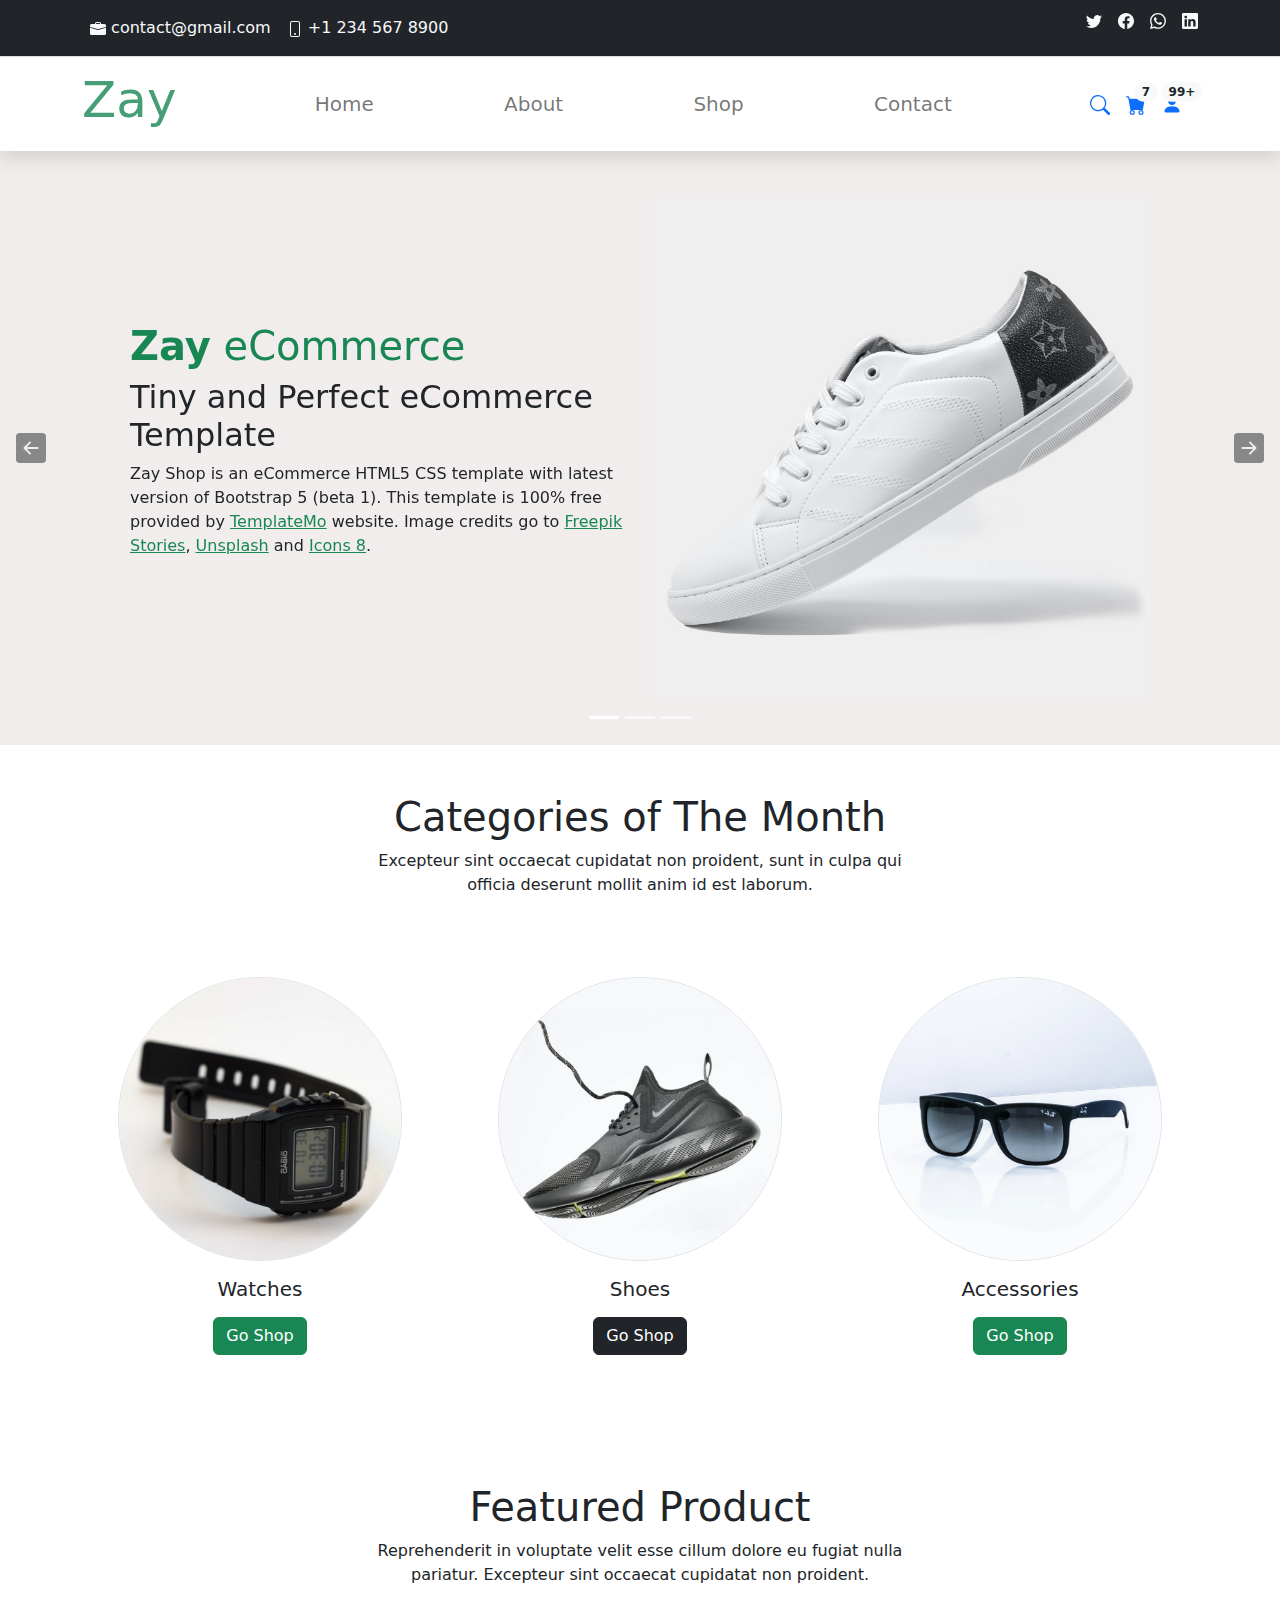
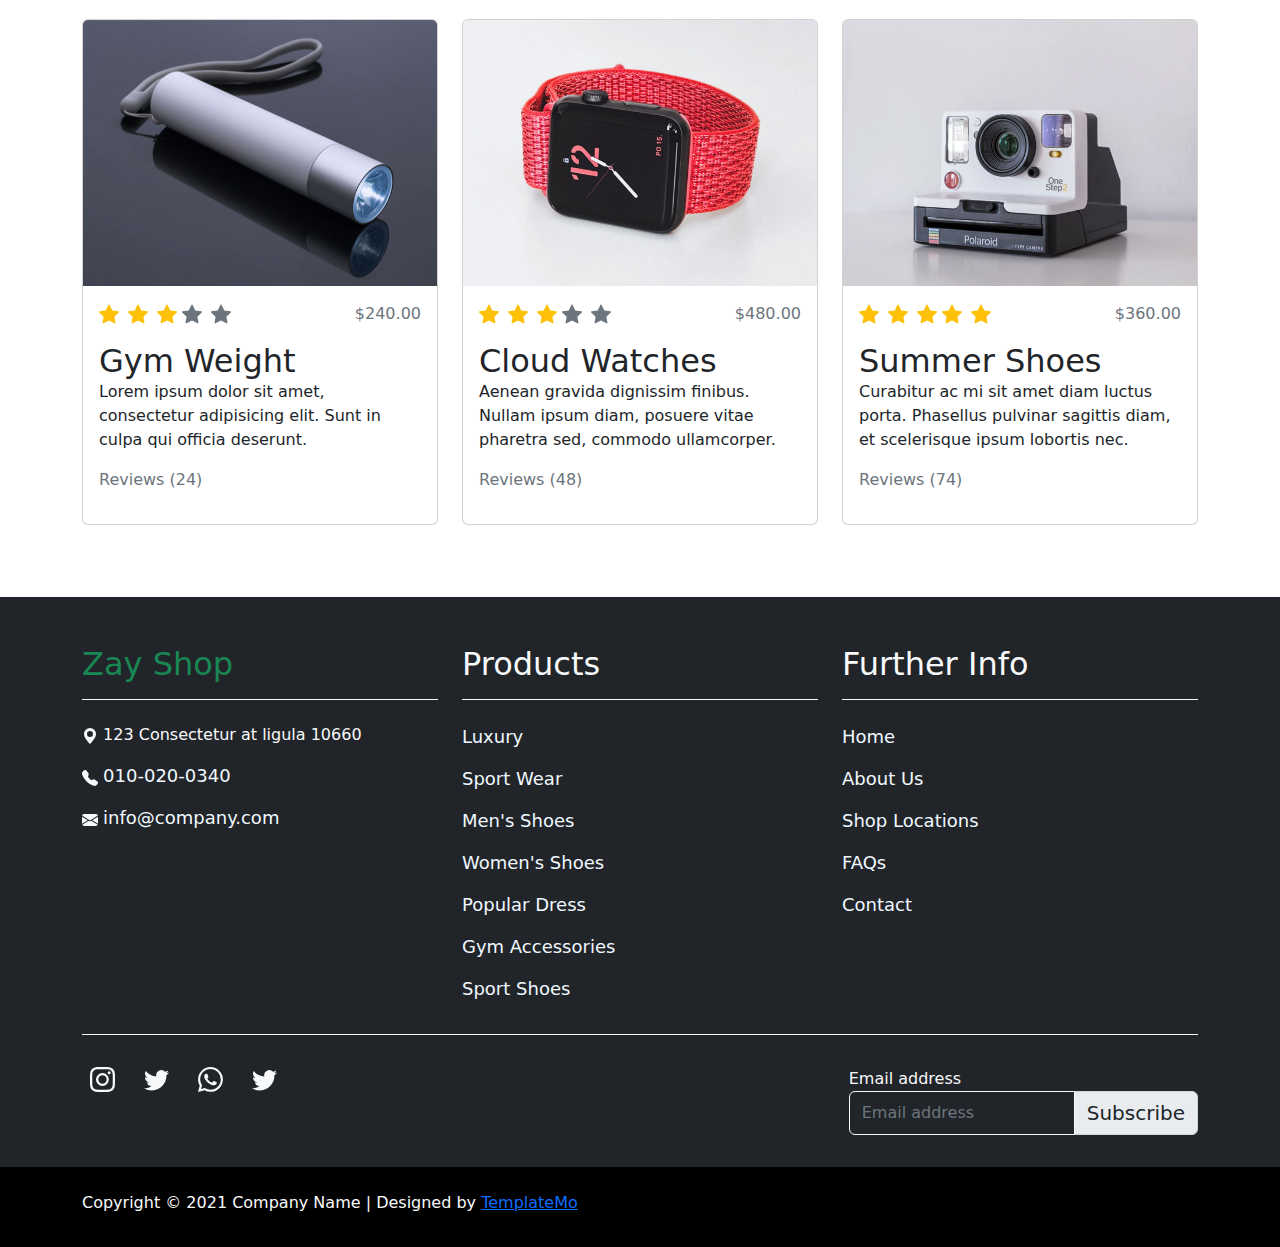
==== index.html @ 9da9650e "zay shop pushimg project" ====
<!DOCTYPE html>
<html lang="en">

<head>
  <meta charset="UTF-8">
  <meta http-equiv="X-UA-Compatible" content="IE=edge">
  <meta name="viewport" content="width=device-width, initial-scale=1.0">
  <link rel="stylesheet" href="asests/css/bootstrap.min.css">
  <link rel="stylesheet" href="style.css">
  <title>Zay shop</title>
</head>

<body>
  <!-- navbar  -->
  <nav class="py-2  border-bottom nav-top1 bg-dark">
    <div class="container d-flex flex-wrap">
      <ul class="nav me-auto">


        <li class="nav-item"><a href="#" class="nav-link text-light px-2">
            <svg xmlns="http://www.w3.org/2000/svg" width="16" height="16" fill="currentColor"
              class="bi bi-briefcase-fill" viewBox="0 0 16 16">
              <path
                d="M6.5 1A1.5 1.5 0 0 0 5 2.5V3H1.5A1.5 1.5 0 0 0 0 4.5v1.384l7.614 2.03a1.5 1.5 0 0 0 .772 0L16 5.884V4.5A1.5 1.5 0 0 0 14.5 3H11v-.5A1.5 1.5 0 0 0 9.5 1h-3zm0 1h3a.5.5 0 0 1 .5.5V3H6v-.5a.5.5 0 0 1 .5-.5z" />
              <path
                d="M0 12.5A1.5 1.5 0 0 0 1.5 14h13a1.5 1.5 0 0 0 1.5-1.5V6.85L8.129 8.947a.5.5 0 0 1-.258 0L0 6.85v5.65z" />
            </svg>
            contact@gmail.com</a></li>

        <li class="nav-item p-2 text-light">
          <svg xmlns="http://www.w3.org/2000/svg" width="16" height="16" fill="currentColor" class="bi bi-phone"
            viewBox="0 0 16 16">
            <path
              d="M11 1a1 1 0 0 1 1 1v12a1 1 0 0 1-1 1H5a1 1 0 0 1-1-1V2a1 1 0 0 1 1-1h6zM5 0a2 2 0 0 0-2 2v12a2 2 0 0 0 2 2h6a2 2 0 0 0 2-2V2a2 2 0 0 0-2-2H5z" />
            <path d="M8 14a1 1 0 1 0 0-2 1 1 0 0 0 0 2z" />
          </svg>
          +1 234 567 8900
        </li>
      </ul>

      <ul class="nav col-md-6 justify-content-end list-unstyled d-flex">
        <li class="ms-3"><a class="text-light" href="#"><svg xmlns="http://www.w3.org/2000/svg" width="16" height="16"
              fill="currentColor" class="bi bi-twitter" viewBox="0 0 16 16">
              <path
                d="M5.026 15c6.038 0 9.341-5.003 9.341-9.334 0-.14 0-.282-.006-.422A6.685 6.685 0 0 0 16 3.542a6.658 6.658 0 0 1-1.889.518 3.301 3.301 0 0 0 1.447-1.817 6.533 6.533 0 0 1-2.087.793A3.286 3.286 0 0 0 7.875 6.03a9.325 9.325 0 0 1-6.767-3.429 3.289 3.289 0 0 0 1.018 4.382A3.323 3.323 0 0 1 .64 6.575v.045a3.288 3.288 0 0 0 2.632 3.218 3.203 3.203 0 0 1-.865.115 3.23 3.23 0 0 1-.614-.057 3.283 3.283 0 0 0 3.067 2.277A6.588 6.588 0 0 1 .78 13.58a6.32 6.32 0 0 1-.78-.045A9.344 9.344 0 0 0 5.026 15z" />
            </svg></a></li>
        <li class="ms-3"><a class="text-light" href="#"><svg xmlns="http://www.w3.org/2000/svg" width="16" height="16"
              fill="currentColor" class="bi bi-facebook" viewBox="0 0 16 16">
              <path
                d="M16 8.049c0-4.446-3.582-8.05-8-8.05C3.58 0-.002 3.603-.002 8.05c0 4.017 2.926 7.347 6.75 7.951v-5.625h-2.03V8.05H6.75V6.275c0-2.017 1.195-3.131 3.022-3.131.876 0 1.791.157 1.791.157v1.98h-1.009c-.993 0-1.303.621-1.303 1.258v1.51h2.218l-.354 2.326H9.25V16c3.824-.604 6.75-3.934 6.75-7.951z" />
            </svg></a></li>
        <li class="ms-3"><a class="text-light" href="#"><svg xmlns="http://www.w3.org/2000/svg" width="16" height="16"
              fill="currentColor" class="bi bi-whatsapp" viewBox="0 0 16 16">
              <path
                d="M13.601 2.326A7.854 7.854 0 0 0 7.994 0C3.627 0 .068 3.558.064 7.926c0 1.399.366 2.76 1.057 3.965L0 16l4.204-1.102a7.933 7.933 0 0 0 3.79.965h.004c4.368 0 7.926-3.558 7.93-7.93A7.898 7.898 0 0 0 13.6 2.326zM7.994 14.521a6.573 6.573 0 0 1-3.356-.92l-.24-.144-2.494.654.666-2.433-.156-.251a6.56 6.56 0 0 1-1.007-3.505c0-3.626 2.957-6.584 6.591-6.584a6.56 6.56 0 0 1 4.66 1.931 6.557 6.557 0 0 1 1.928 4.66c-.004 3.639-2.961 6.592-6.592 6.592zm3.615-4.934c-.197-.099-1.17-.578-1.353-.646-.182-.065-.315-.099-.445.099-.133.197-.513.646-.627.775-.114.133-.232.148-.43.05-.197-.1-.836-.308-1.592-.985-.59-.525-.985-1.175-1.103-1.372-.114-.198-.011-.304.088-.403.087-.088.197-.232.296-.346.1-.114.133-.198.198-.33.065-.134.034-.248-.015-.347-.05-.099-.445-1.076-.612-1.47-.16-.389-.323-.335-.445-.34-.114-.007-.247-.007-.38-.007a.729.729 0 0 0-.529.247c-.182.198-.691.677-.691 1.654 0 .977.71 1.916.81 2.049.098.133 1.394 2.132 3.383 2.992.47.205.84.326 1.129.418.475.152.904.129 1.246.08.38-.058 1.171-.48 1.338-.943.164-.464.164-.86.114-.943-.049-.084-.182-.133-.38-.232z" />
            </svg></a></li>
        <li class="ms-3"><a class="text-light" href="#"><svg xmlns="http://www.w3.org/2000/svg" width="16" height="16"
              fill="currentColor" class="bi bi-linkedin" viewBox="0 0 16 16">
              <path
                d="M0 1.146C0 .513.526 0 1.175 0h13.65C15.474 0 16 .513 16 1.146v13.708c0 .633-.526 1.146-1.175 1.146H1.175C.526 16 0 15.487 0 14.854V1.146zm4.943 12.248V6.169H2.542v7.225h2.401zm-1.2-8.212c.837 0 1.358-.554 1.358-1.248-.015-.709-.52-1.248-1.342-1.248-.822 0-1.359.54-1.359 1.248 0 .694.521 1.248 1.327 1.248h.016zm4.908 8.212V9.359c0-.216.016-.432.08-.586.173-.431.568-.878 1.232-.878.869 0 1.216.662 1.216 1.634v3.865h2.401V9.25c0-2.22-1.184-3.252-2.764-3.252-1.274 0-1.845.7-2.165 1.193v.025h-.016a5.54 5.54 0 0 1 .016-.025V6.169h-2.4c.03.678 0 7.225 0 7.225h2.4z" />
            </svg>
          </a></li>
      </ul>
    </div>
  </nav>







  <nav class="navbar navbar-expand-lg navbar-light shadow">
    <div class="container d-flex justify-content-between align-items-center">

      <a class="navbar-brand text-success logo-zay h1 align-self-center" href="index.html">
        Zay
      </a>

      <button class="navbar-toggler border-0" type="button" data-bs-toggle="collapse"
        data-bs-target="#templatemo_main_nav" aria-controls="navbarSupportedContent" aria-expanded="false"
        aria-label="Toggle navigation">
        <span class="navbar-toggler-icon"></span>
      </button>

      <div class="align-self-center collapse navbar-collapse flex-fill  d-lg-flex justify-content-lg-between"
        id="templatemo_main_nav">
        <div class="flex-fill">
          <ul class="nav navbar-nav d-flex justify-content-evenly fs-5 mx-lg-auto">
            <li class="nav-item">
              <a class="nav-link" href="index.html">Home</a>
            </li>
            <li class="nav-item">
              <a class="nav-link" href="about.html">About</a>
            </li>
            <li class="nav-item">
              <a class="nav-link" href="shop.html">Shop</a>
            </li>
            <li class="nav-item">
              <a class="nav-link" href="contact.html">Contact</a>
            </li>
          </ul>
        </div>
        <div class="navbar align-self-center d-flex">
          <div class="d-lg-none flex-sm-fill mt-3 mb-4 col-7 col-sm-auto pr-3">
            <div class="input-group">
              <input type="text" class="form-control" id="inputMobileSearch" placeholder="Search ...">
              <div class="input-group-text">
                <i class="fa fa-fw fa-search"></i>
              </div>
            </div>
          </div>
          <a href="" >
            <svg xmlns="http://www.w3.org/2000/svg" width="20" height="20" fill="currentColor" class="bi mx-3 bi-search"
              viewBox="0 0 16 16">
              <path
                d="M11.742 10.344a6.5 6.5 0 1 0-1.397 1.398h-.001c.03.04.062.078.098.115l3.85 3.85a1 1 0 0 0 1.415-1.414l-3.85-3.85a1.007 1.007 0 0 0-.115-.1zM12 6.5a5.5 5.5 0 1 1-11 0 5.5 5.5 0 0 1 11 0z" />
            </svg> 
          </a>

          <a href="" class="position-relative">
          <svg xmlns="http://www.w3.org/2000/svg" width="20" height="20" fill="currentColor"
            class="bi bi-cart-fill " viewBox="0 0 16 16">
            <path
              d="M0 1.5A.5.5 0 0 1 .5 1H2a.5.5 0 0 1 .485.379L2.89 3H14.5a.5.5 0 0 1 .491.592l-1.5 8A.5.5 0 0 1 13 12H4a.5.5 0 0 1-.491-.408L2.01 3.607 1.61 2H.5a.5.5 0 0 1-.5-.5zM5 12a2 2 0 1 0 0 4 2 2 0 0 0 0-4zm7 0a2 2 0 1 0 0 4 2 2 0 0 0 0-4zm-7 1a1 1 0 1 1 0 2 1 1 0 0 1 0-2zm7 0a1 1 0 1 1 0 2 1 1 0 0 1 0-2z" />
          </svg>
          <span class="position-absolute top-0 start-100 translate-middle badge rounded-pill bg-light text-dark">
              7</span>
        </a>
         <a href="" class="position-relative mx-3" >
          <svg xmlns="http://www.w3.org/2000/svg" width="20" height="20" fill="currentColor" class="bi bi-person-fill "
            viewBox="0 0 16 16">
            <path d="M3 14s-1 0-1-1 1-4 6-4 6 3 6 4-1 1-1 1H3Zm5-6a3 3 0 1 0 0-6 3 3 0 0 0 0 6Z" />
          </svg>
          <span class="position-absolute top-0 start-100  translate-middle badge rounded-pill bg-light text-dark">
            99+</span>
        </a>

        </div>
      </div>

    </div>
  </nav>

  <!-- nav bar end  -->




  <div id="template-mo-zay-hero-carousel" class="carousel slide" data-bs-ride="carousel">
    <ol class="carousel-indicators">
      <li data-bs-target="#template-mo-zay-hero-carousel" data-bs-slide-to="0" class="active"></li>
      <li data-bs-target="#template-mo-zay-hero-carousel" data-bs-slide-to="1"></li>
      <li data-bs-target="#template-mo-zay-hero-carousel" data-bs-slide-to="2"></li>
    </ol>
    <div class="carousel-inner">
      <div class="carousel-item active">
        <div class="container">
          <div class="row p-5">
            <div class="mx-auto col-md-8 col-lg-6 order-lg-last">
              <img class="img-fluid" src="asests/images/banner_img_01.jpg" alt="">
            </div>
            <div class="col-lg-6 mb-0 d-flex align-items-center">
              <div class="text-align-left align-self-center">
                <h1 class="h1 text-success"><b>Zay</b> eCommerce</h1>
                <h3 class="h2">Tiny and Perfect eCommerce Template</h3>
                <p>
                  Zay Shop is an eCommerce HTML5 CSS template with latest version of Bootstrap 5 (beta 1).
                  This template is 100% free provided by <a rel="sponsored" class="text-success"
                    href="https://templatemo.com" target="_blank">TemplateMo</a> website.
                  Image credits go to <a rel="sponsored" class="text-success" href="https://stories.freepik.com/"
                    target="_blank">Freepik Stories</a>,
                  <a rel="sponsored" class="text-success" href="https://unsplash.com/" target="_blank">Unsplash</a> and
                  <a rel="sponsored" class="text-success" href="https://icons8.com/" target="_blank">Icons 8</a>.
                </p>
              </div>
            </div>
          </div>
        </div>
      </div>
      <div class="carousel-item">
        <div class="container">
          <div class="row p-5">
            <div class="mx-auto col-md-8 col-lg-6 order-lg-last">
              <img class="img-fluid" src="asests/images/banner_img_02.jpg" alt="">
            </div>
            <div class="col-lg-6 mb-0 d-flex align-items-center">
              <div class="text-align-left">
                <h1 class="h1">Proident occaecat</h1>
                <h3 class="h2">Aliquip ex ea commodo consequat</h3>
                <p>
                  You are permitted to use this Zay CSS template for your commercial websites.
                  You are <strong>not permitted</strong> to re-distribute the template ZIP file in any kind of template
                  collection websites.
                </p>
              </div>
            </div>
          </div>
        </div>
      </div>
      <div class="carousel-item">
        <div class="container">
          <div class="row p-5">
            <div class="mx-auto col-md-8 col-lg-6 order-lg-last">
              <img class="img-fluid" src="asests/images/banner_img_03.jpg" alt="">
            </div>
            <div class="col-lg-6 mb-0 d-flex align-items-center">
              <div class="text-align-left">
                <h1 class="h1">Repr in voluptate</h1>
                <h3 class="h2">Ullamco laboris nisi ut </h3>
                <p>
                  We bring you 100% free CSS templates for your websites.
                  If you wish to support TemplateMo, please make a small contribution via PayPal or tell your friends
                  about our website. Thank you.
                </p>
              </div>
            </div>
          </div>
        </div>
      </div>
    </div>
    <a class="carousel-control-prev text-decoration-none w-auto ps-3" href="#template-mo-zay-hero-carousel"
      role="button" data-bs-slide="prev">
      <svg xmlns="http://www.w3.org/2000/svg" width="30" height="30" fill="currentColor"
        class="text-dark bi bi-arrow-left-square-fill" viewBox="0 0 16 16">
        <path
          d="M16 14a2 2 0 0 1-2 2H2a2 2 0 0 1-2-2V2a2 2 0 0 1 2-2h12a2 2 0 0 1 2 2v12zm-4.5-6.5H5.707l2.147-2.146a.5.5 0 1 0-.708-.708l-3 3a.5.5 0 0 0 0 .708l3 3a.5.5 0 0 0 .708-.708L5.707 8.5H11.5a.5.5 0 0 0 0-1z" />
      </svg>
    </a>
    <a class="carousel-control-next text-decoration-none w-auto pe-3" href="#template-mo-zay-hero-carousel"
      role="button" data-bs-slide="next">
      <svg xmlns="http://www.w3.org/2000/svg" width="30" height="30" fill="currentColor"
        class="text-dark bi bi-arrow-right-square-fill" viewBox="0 0 16 16">
        <path
          d="M0 14a2 2 0 0 0 2 2h12a2 2 0 0 0 2-2V2a2 2 0 0 0-2-2H2a2 2 0 0 0-2 2v12zm4.5-6.5h5.793L8.146 5.354a.5.5 0 1 1 .708-.708l3 3a.5.5 0 0 1 0 .708l-3 3a.5.5 0 0 1-.708-.708L10.293 8.5H4.5a.5.5 0 0 1 0-1z" />
      </svg>
    </a>
  </div>
  <!-- End Banner Hero -->


  <!-- Categories of The Month -->

  <section>
    <div class="container">
      <div class="row text-center pt-5 ">
        <div class="col-lg-6 m-auto">
          <h1 class="h1">Categories of The Month</h1>
          <p>
            Excepteur sint occaecat cupidatat non proident, sunt in culpa qui officia
            deserunt mollit anim id est laborum.
          </p>
        </div>
      </div>
      <div class="row">
        <div class="col-12 col-md-4 p-5 mt-3">
          <a href="#"><img src="asests/images/category_img_01.jpg" class="rounded-circle img-fluid border"></a>
          <h5 class="text-center mt-3 mb-3">Watches</h5>
          <p class="text-center"><a class="btn btn-success">Go Shop</a></p>
        </div>
        <div class="col-12 col-md-4 p-5 mt-3">
          <a href="#"><img src="asests/images/category_img_02.jpg" class="rounded-circle img-fluid border"></a>
          <h2 class="h5 text-center mt-3 mb-3">Shoes</h2>
          <p class="text-center"><a class="btn btn-dark">Go Shop</a></p>
        </div>
        <div class="col-12 col-md-4 p-5 mt-3">
          <a href="#"><img src="asests/images/category_img_03.jpg" class="rounded-circle img-fluid border"></a>
          <h2 class="h5 text-center mt-3 mb-3">Accessories</h2>
          <p class="text-center"><a class="btn btn-success">Go Shop</a></p>
        </div>
      </div>
    </div>
  </section>

  <!-- featured product -->
  <section class="bg light">
    <div class="container py-5">
      <div class="row text-center py-3">
        <div class="col-lg-6 m-auto">
          <h1 class="h1">Featured Product</h1>
          <p>
            Reprehenderit in voluptate velit esse cillum dolore eu fugiat nulla pariatur.
            Excepteur sint occaecat cupidatat non proident.
          </p>
        </div>
      </div>
      <div class="row">
        <div class="col-12 col-md-4 mb-4">
          <div class="card h-100">
            <a href="shop-single.html">
              <img src="asests/images/feature_prod_01.jpg" class="card-img-top" alt="...">
            </a>
            <div class="card-body">
              <ul class="list-unstyled d-flex justify-content-between">
                <li>
                  <svg xmlns="http://www.w3.org/2000/svg" width="20" height="20" fill="currentColor"
                    class="bi bi-star-fill text-warning" viewBox="0 0 16 16">
                    <path
                      d="M3.612 15.443c-.386.198-.824-.149-.746-.592l.83-4.73L.173 6.765c-.329-.314-.158-.888.283-.95l4.898-.696L7.538.792c.197-.39.73-.39.927 0l2.184 4.327 4.898.696c.441.062.612.636.282.95l-3.522 3.356.83 4.73c.078.443-.36.79-.746.592L8 13.187l-4.389 2.256z" />
                  </svg>
                  <svg xmlns="http://www.w3.org/2000/svg" width="20" height="20" fill="currentColor"
                    class="bi bi-star-fill  mx-1 text-warning" viewBox="0 0 16 16">
                    <path
                      d="M3.612 15.443c-.386.198-.824-.149-.746-.592l.83-4.73L.173 6.765c-.329-.314-.158-.888.283-.95l4.898-.696L7.538.792c.197-.39.73-.39.927 0l2.184 4.327 4.898.696c.441.062.612.636.282.95l-3.522 3.356.83 4.73c.078.443-.36.79-.746.592L8 13.187l-4.389 2.256z" />
                  </svg>
                  <svg xmlns="http://www.w3.org/2000/svg" width="20" height="20" fill="currentColor"
                    class="bi bi-star-fill text-warning" viewBox="0 0 16 16">
                    <path
                      d="M3.612 15.443c-.386.198-.824-.149-.746-.592l.83-4.73L.173 6.765c-.329-.314-.158-.888.283-.95l4.898-.696L7.538.792c.197-.39.73-.39.927 0l2.184 4.327 4.898.696c.441.062.612.636.282.95l-3.522 3.356.83 4.73c.078.443-.36.79-.746.592L8 13.187l-4.389 2.256z" />
                  </svg>
                  <svg xmlns="http://www.w3.org/2000/svg" width="20" height="20" fill="currentColor"
                    class="bi bi-star-fill text-muted  text-warning" viewBox="0 0 16 16">
                    <path
                      d="M3.612 15.443c-.386.198-.824-.149-.746-.592l.83-4.73L.173 6.765c-.329-.314-.158-.888.283-.95l4.898-.696L7.538.792c.197-.39.73-.39.927 0l2.184 4.327 4.898.696c.441.062.612.636.282.95l-3.522 3.356.83 4.73c.078.443-.36.79-.746.592L8 13.187l-4.389 2.256z" />
                  </svg>
                  <svg xmlns="http://www.w3.org/2000/svg" width="20" height="20" fill="currentColor"
                    class="bi bi-star-fill  mx-1 text-muted text-warning" viewBox="0 0 16 16">
                    <path
                      d="M3.612 15.443c-.386.198-.824-.149-.746-.592l.83-4.73L.173 6.765c-.329-.314-.158-.888.283-.95l4.898-.696L7.538.792c.197-.39.73-.39.927 0l2.184 4.327 4.898.696c.441.062.612.636.282.95l-3.522 3.356.83 4.73c.078.443-.36.79-.746.592L8 13.187l-4.389 2.256z" />
                  </svg>
                </li>
                <li class="text-muted text-right">$240.00</li>
              </ul>
              <a href="shop-single.html" class="h2 text-decoration-none text-dark">Gym Weight</a>
              <p class="card-text">
                Lorem ipsum dolor sit amet, consectetur adipisicing elit. Sunt in culpa qui officia deserunt.
              </p>
              <p class="text-muted">Reviews (24)</p>
            </div>
          </div>
        </div>
        <div class="col-12 col-md-4 mb-4">
          <div class="card h-100">
            <a href="shop-single.html">
              <img src="asests/images/feature_prod_02.jpg" class="card-img-top" alt="...">
            </a>
            <div class="card-body">
              <ul class="list-unstyled d-flex justify-content-between">
                <li>
                  <svg xmlns="http://www.w3.org/2000/svg" width="20" height="20" fill="currentColor"
                    class="bi bi-star-fill text-warning" viewBox="0 0 16 16">
                    <path
                      d="M3.612 15.443c-.386.198-.824-.149-.746-.592l.83-4.73L.173 6.765c-.329-.314-.158-.888.283-.95l4.898-.696L7.538.792c.197-.39.73-.39.927 0l2.184 4.327 4.898.696c.441.062.612.636.282.95l-3.522 3.356.83 4.73c.078.443-.36.79-.746.592L8 13.187l-4.389 2.256z" />
                  </svg>
                  <svg xmlns="http://www.w3.org/2000/svg" width="20" height="20" fill="currentColor"
                    class="bi bi-star-fill  mx-1 text-warning" viewBox="0 0 16 16">
                    <path
                      d="M3.612 15.443c-.386.198-.824-.149-.746-.592l.83-4.73L.173 6.765c-.329-.314-.158-.888.283-.95l4.898-.696L7.538.792c.197-.39.73-.39.927 0l2.184 4.327 4.898.696c.441.062.612.636.282.95l-3.522 3.356.83 4.73c.078.443-.36.79-.746.592L8 13.187l-4.389 2.256z" />
                  </svg>
                  <svg xmlns="http://www.w3.org/2000/svg" width="20" height="20" fill="currentColor"
                    class="bi bi-star-fill text-warning" viewBox="0 0 16 16">
                    <path
                      d="M3.612 15.443c-.386.198-.824-.149-.746-.592l.83-4.73L.173 6.765c-.329-.314-.158-.888.283-.95l4.898-.696L7.538.792c.197-.39.73-.39.927 0l2.184 4.327 4.898.696c.441.062.612.636.282.95l-3.522 3.356.83 4.73c.078.443-.36.79-.746.592L8 13.187l-4.389 2.256z" />
                  </svg>
                  <svg xmlns="http://www.w3.org/2000/svg" width="20" height="20" fill="currentColor"
                    class="bi bi-star-fill text-muted  text-warning" viewBox="0 0 16 16">
                    <path
                      d="M3.612 15.443c-.386.198-.824-.149-.746-.592l.83-4.73L.173 6.765c-.329-.314-.158-.888.283-.95l4.898-.696L7.538.792c.197-.39.73-.39.927 0l2.184 4.327 4.898.696c.441.062.612.636.282.95l-3.522 3.356.83 4.73c.078.443-.36.79-.746.592L8 13.187l-4.389 2.256z" />
                  </svg>
                  <svg xmlns="http://www.w3.org/2000/svg" width="20" height="20" fill="currentColor"
                    class="bi bi-star-fill  mx-1 text-muted text-warning" viewBox="0 0 16 16">
                    <path
                      d="M3.612 15.443c-.386.198-.824-.149-.746-.592l.83-4.73L.173 6.765c-.329-.314-.158-.888.283-.95l4.898-.696L7.538.792c.197-.39.73-.39.927 0l2.184 4.327 4.898.696c.441.062.612.636.282.95l-3.522 3.356.83 4.73c.078.443-.36.79-.746.592L8 13.187l-4.389 2.256z" />
                  </svg>
                </li>
                <li class="text-muted text-right">$480.00</li>
              </ul>
              <a href="shop-single.html" class="h2 text-decoration-none text-dark">Cloud Watches</a>
              <p class="card-text">
                Aenean gravida dignissim finibus. Nullam ipsum diam, posuere vitae pharetra sed, commodo ullamcorper.
              </p>
              <p class="text-muted">Reviews (48)</p>
            </div>
          </div>
        </div>
        <div class="col-12 col-md-4 mb-4">
          <div class="card h-100">
            <a href="shop-single.html">
              <img src="asests/images/feature_prod_03.jpg" class="card-img-top" alt="...">
            </a>
            <div class="card-body">
              <ul class="list-unstyled d-flex justify-content-between">
                <li>
                  <svg xmlns="http://www.w3.org/2000/svg" width="20" height="20" fill="currentColor"
                    class="bi bi-star-fill text-warning" viewBox="0 0 16 16">
                    <path
                      d="M3.612 15.443c-.386.198-.824-.149-.746-.592l.83-4.73L.173 6.765c-.329-.314-.158-.888.283-.95l4.898-.696L7.538.792c.197-.39.73-.39.927 0l2.184 4.327 4.898.696c.441.062.612.636.282.95l-3.522 3.356.83 4.73c.078.443-.36.79-.746.592L8 13.187l-4.389 2.256z" />
                  </svg>
                  <svg xmlns="http://www.w3.org/2000/svg" width="20" height="20" fill="currentColor"
                    class="bi bi-star-fill  mx-1 text-warning" viewBox="0 0 16 16">
                    <path
                      d="M3.612 15.443c-.386.198-.824-.149-.746-.592l.83-4.73L.173 6.765c-.329-.314-.158-.888.283-.95l4.898-.696L7.538.792c.197-.39.73-.39.927 0l2.184 4.327 4.898.696c.441.062.612.636.282.95l-3.522 3.356.83 4.73c.078.443-.36.79-.746.592L8 13.187l-4.389 2.256z" />
                  </svg>
                  <svg xmlns="http://www.w3.org/2000/svg" width="20" height="20" fill="currentColor"
                    class="bi bi-star-fill text-warning" viewBox="0 0 16 16">
                    <path
                      d="M3.612 15.443c-.386.198-.824-.149-.746-.592l.83-4.73L.173 6.765c-.329-.314-.158-.888.283-.95l4.898-.696L7.538.792c.197-.39.73-.39.927 0l2.184 4.327 4.898.696c.441.062.612.636.282.95l-3.522 3.356.83 4.73c.078.443-.36.79-.746.592L8 13.187l-4.389 2.256z" />
                  </svg>
                  <svg xmlns="http://www.w3.org/2000/svg" width="20" height="20" fill="currentColor"
                    class="bi bi-star-fill   text-warning" viewBox="0 0 16 16">
                    <path
                      d="M3.612 15.443c-.386.198-.824-.149-.746-.592l.83-4.73L.173 6.765c-.329-.314-.158-.888.283-.95l4.898-.696L7.538.792c.197-.39.73-.39.927 0l2.184 4.327 4.898.696c.441.062.612.636.282.95l-3.522 3.356.83 4.73c.078.443-.36.79-.746.592L8 13.187l-4.389 2.256z" />
                  </svg>
                  <svg xmlns="http://www.w3.org/2000/svg" width="20" height="20" fill="currentColor"
                    class="bi bi-star-fill  mx-1 text-warning" viewBox="0 0 16 16">
                    <path
                      d="M3.612 15.443c-.386.198-.824-.149-.746-.592l.83-4.73L.173 6.765c-.329-.314-.158-.888.283-.95l4.898-.696L7.538.792c.197-.39.73-.39.927 0l2.184 4.327 4.898.696c.441.062.612.636.282.95l-3.522 3.356.83 4.73c.078.443-.36.79-.746.592L8 13.187l-4.389 2.256z" />
                  </svg>
                </li>
                <li class="text-muted text-right">$360.00</li>
              </ul>
              <a href="shop-single.html" class="h2 text-decoration-none text-dark">Summer Shoes</a>
              <p class="card-text">
                Curabitur ac mi sit amet diam luctus porta. Phasellus pulvinar sagittis diam, et scelerisque ipsum
                lobortis nec.
              </p>
              <p class="text-muted">Reviews (74)</p>
            </div>
          </div>
        </div>
      </div>
    </div>
  </section>
  <!-- End Featured Product -->



  <!-- Start Footer -->
  <footer class="bg-dark" id="tempaltemo_footer">
    <div class="container">
      <div class="row">

        <div class="col-md-4 pt-5">
          <h2 class="h2 text-success border-bottom pb-3 border-light logo">Zay Shop</h2>
          <ul class="list-unstyled text-light footer-link-list">
            <li>
              <svg xmlns="http://www.w3.org/2000/svg" width="16" height="16" fill="currentColor"
                class="bi bi-geo-alt-fill" viewBox="0 0 16 16">
                <path d="M8 16s6-5.686 6-10A6 6 0 0 0 2 6c0 4.314 6 10 6 10zm0-7a3 3 0 1 1 0-6 3 3 0 0 1 0 6z" />
              </svg>
              123 Consectetur at ligula 10660
            </li>
            <li>
              <svg xmlns="http://www.w3.org/2000/svg" width="16" height="16" fill="currentColor"
                class="bi bi-telephone-fill" viewBox="0 0 16 16">
                <path fill-rule="evenodd"
                  d="M1.885.511a1.745 1.745 0 0 1 2.61.163L6.29 2.98c.329.423.445.974.315 1.494l-.547 2.19a.678.678 0 0 0 .178.643l2.457 2.457a.678.678 0 0 0 .644.178l2.189-.547a1.745 1.745 0 0 1 1.494.315l2.306 1.794c.829.645.905 1.87.163 2.611l-1.034 1.034c-.74.74-1.846 1.065-2.877.702a18.634 18.634 0 0 1-7.01-4.42 18.634 18.634 0 0 1-4.42-7.009c-.362-1.03-.037-2.137.703-2.877L1.885.511z" />
              </svg>
              <a class="text-decoration-none" href="tel:010-020-0340">010-020-0340</a>
            </li>
            <li>
              <svg xmlns="http://www.w3.org/2000/svg" width="16" height="16" fill="currentColor"
                class="bi bi-envelope-fill" viewBox="0 0 16 16">
                <path
                  d="M.05 3.555A2 2 0 0 1 2 2h12a2 2 0 0 1 1.95 1.555L8 8.414.05 3.555ZM0 4.697v7.104l5.803-3.558L0 4.697ZM6.761 8.83l-6.57 4.027A2 2 0 0 0 2 14h12a2 2 0 0 0 1.808-1.144l-6.57-4.027L8 9.586l-1.239-.757Zm3.436-.586L16 11.801V4.697l-5.803 3.546Z" />
              </svg>
              <a class="text-decoration-none" href="mailto:info@company.com">info@company.com</a>
            </li>
          </ul>
        </div>

        <div class="col-md-4 pt-5">
          <h2 class="h2 text-light border-bottom pb-3 border-light">Products</h2>
          <ul class="list-unstyled text-light footer-link-list">
            <li><a class="text-decoration-none" href="#">Luxury</a></li>
            <li><a class="text-decoration-none" href="#">Sport Wear</a></li>
            <li><a class="text-decoration-none" href="#">Men's Shoes</a></li>
            <li><a class="text-decoration-none" href="#">Women's Shoes</a></li>
            <li><a class="text-decoration-none" href="#">Popular Dress</a></li>
            <li><a class="text-decoration-none" href="#">Gym Accessories</a></li>
            <li><a class="text-decoration-none" href="#">Sport Shoes</a></li>
          </ul>
        </div>

        <div class="col-md-4 pt-5">
          <h2 class="h2 text-light border-bottom pb-3 border-light">Further Info</h2>
          <ul class="list-unstyled text-light footer-link-list">
            <li><a class="text-decoration-none" href="#">Home</a></li>
            <li><a class="text-decoration-none" href="#">About Us</a></li>
            <li><a class="text-decoration-none" href="#">Shop Locations</a></li>
            <li><a class="text-decoration-none" href="#">FAQs</a></li>
            <li><a class="text-decoration-none" href="#">Contact</a></li>
          </ul>
        </div>

      </div>

      <div class="row text-light mb-4">
        <div class="col-12 mb-3">
          <div class="w-100 my-3 border-top border-light"></div>
        </div>
        <div class="col-auto me-auto">
          <ul class="list-inline text-left footer-icons">
            <li class="list-inline-item text-center ">
              <a class="text-light text-decoration-none" target="_blank" href="https://www.instagram.com/"><svg
                  xmlns="http://www.w3.org/2000/svg" width="25" height="25" fill="currentColor"
                  class="mx-2 bi bi-instagram" viewBox="0 0 16 16">
                  <path
                    d="M8 0C5.829 0 5.556.01 4.703.048 3.85.088 3.269.222 2.76.42a3.917 3.917 0 0 0-1.417.923A3.927 3.927 0 0 0 .42 2.76C.222 3.268.087 3.85.048 4.7.01 5.555 0 5.827 0 8.001c0 2.172.01 2.444.048 3.297.04.852.174 1.433.372 1.942.205.526.478.972.923 1.417.444.445.89.719 1.416.923.51.198 1.09.333 1.942.372C5.555 15.99 5.827 16 8 16s2.444-.01 3.298-.048c.851-.04 1.434-.174 1.943-.372a3.916 3.916 0 0 0 1.416-.923c.445-.445.718-.891.923-1.417.197-.509.332-1.09.372-1.942C15.99 10.445 16 10.173 16 8s-.01-2.445-.048-3.299c-.04-.851-.175-1.433-.372-1.941a3.926 3.926 0 0 0-.923-1.417A3.911 3.911 0 0 0 13.24.42c-.51-.198-1.092-.333-1.943-.372C10.443.01 10.172 0 7.998 0h.003zm-.717 1.442h.718c2.136 0 2.389.007 3.232.046.78.035 1.204.166 1.486.275.373.145.64.319.92.599.28.28.453.546.598.92.11.281.24.705.275 1.485.039.843.047 1.096.047 3.231s-.008 2.389-.047 3.232c-.035.78-.166 1.203-.275 1.485a2.47 2.47 0 0 1-.599.919c-.28.28-.546.453-.92.598-.28.11-.704.24-1.485.276-.843.038-1.096.047-3.232.047s-2.39-.009-3.233-.047c-.78-.036-1.203-.166-1.485-.276a2.478 2.478 0 0 1-.92-.598 2.48 2.48 0 0 1-.6-.92c-.109-.281-.24-.705-.275-1.485-.038-.843-.046-1.096-.046-3.233 0-2.136.008-2.388.046-3.231.036-.78.166-1.204.276-1.486.145-.373.319-.64.599-.92.28-.28.546-.453.92-.598.282-.11.705-.24 1.485-.276.738-.034 1.024-.044 2.515-.045v.002zm4.988 1.328a.96.96 0 1 0 0 1.92.96.96 0 0 0 0-1.92zm-4.27 1.122a4.109 4.109 0 1 0 0 8.217 4.109 4.109 0 0 0 0-8.217zm0 1.441a2.667 2.667 0 1 1 0 5.334 2.667 2.667 0 0 1 0-5.334z" />
                </svg></a>
            </li>


            <li class="list-inline-item  text-center ">
              <a class="text-light text-decoration-none" target="_blank" href="https://twitter.com/"><svg
                  xmlns="http://www.w3.org/2000/svg" width="25" height="25" fill="currentColor"
                  class="bi mx-2  bi-twitter" viewBox="0 0 16 16">
                  <path
                    d="M5.026 15c6.038 0 9.341-5.003 9.341-9.334 0-.14 0-.282-.006-.422A6.685 6.685 0 0 0 16 3.542a6.658 6.658 0 0 1-1.889.518 3.301 3.301 0 0 0 1.447-1.817 6.533 6.533 0 0 1-2.087.793A3.286 3.286 0 0 0 7.875 6.03a9.325 9.325 0 0 1-6.767-3.429 3.289 3.289 0 0 0 1.018 4.382A3.323 3.323 0 0 1 .64 6.575v.045a3.288 3.288 0 0 0 2.632 3.218 3.203 3.203 0 0 1-.865.115 3.23 3.23 0 0 1-.614-.057 3.283 3.283 0 0 0 3.067 2.277A6.588 6.588 0 0 1 .78 13.58a6.32 6.32 0 0 1-.78-.045A9.344 9.344 0 0 0 5.026 15z" />
                </svg></a>
            </li>
            <li class="list-inline-item  text-center ">
              <a class="text-light text-decoration-none" target="_blank" href="https://www.linkedin.com/"><svg
                  xmlns="http://www.w3.org/2000/svg" width="25" height="25" fill="currentColor"
                  class="bi mx-2 bi-whatsapp" viewBox="0 0 16 16">
                  <path
                    d="M13.601 2.326A7.854 7.854 0 0 0 7.994 0C3.627 0 .068 3.558.064 7.926c0 1.399.366 2.76 1.057 3.965L0 16l4.204-1.102a7.933 7.933 0 0 0 3.79.965h.004c4.368 0 7.926-3.558 7.93-7.93A7.898 7.898 0 0 0 13.6 2.326zM7.994 14.521a6.573 6.573 0 0 1-3.356-.92l-.24-.144-2.494.654.666-2.433-.156-.251a6.56 6.56 0 0 1-1.007-3.505c0-3.626 2.957-6.584 6.591-6.584a6.56 6.56 0 0 1 4.66 1.931 6.557 6.557 0 0 1 1.928 4.66c-.004 3.639-2.961 6.592-6.592 6.592zm3.615-4.934c-.197-.099-1.17-.578-1.353-.646-.182-.065-.315-.099-.445.099-.133.197-.513.646-.627.775-.114.133-.232.148-.43.05-.197-.1-.836-.308-1.592-.985-.59-.525-.985-1.175-1.103-1.372-.114-.198-.011-.304.088-.403.087-.088.197-.232.296-.346.1-.114.133-.198.198-.33.065-.134.034-.248-.015-.347-.05-.099-.445-1.076-.612-1.47-.16-.389-.323-.335-.445-.34-.114-.007-.247-.007-.38-.007a.729.729 0 0 0-.529.247c-.182.198-.691.677-.691 1.654 0 .977.71 1.916.81 2.049.098.133 1.394 2.132 3.383 2.992.47.205.84.326 1.129.418.475.152.904.129 1.246.08.38-.058 1.171-.48 1.338-.943.164-.464.164-.86.114-.943-.049-.084-.182-.133-.38-.232z" />
                </svg></a>
            </li>
            <li class="list-inline-item  text-center ">
              <a class="text-light text-decoration-none" target="_blank" href="https://twitter.com/"><svg
                  xmlns="http://www.w3.org/2000/svg" width="25" height="25" fill="currentColor"
                  class="bi mx-2 bi-twitter" viewBox="0 0 16 16">
                  <path
                    d="M5.026 15c6.038 0 9.341-5.003 9.341-9.334 0-.14 0-.282-.006-.422A6.685 6.685 0 0 0 16 3.542a6.658 6.658 0 0 1-1.889.518 3.301 3.301 0 0 0 1.447-1.817 6.533 6.533 0 0 1-2.087.793A3.286 3.286 0 0 0 7.875 6.03a9.325 9.325 0 0 1-6.767-3.429 3.289 3.289 0 0 0 1.018 4.382A3.323 3.323 0 0 1 .64 6.575v.045a3.288 3.288 0 0 0 2.632 3.218 3.203 3.203 0 0 1-.865.115 3.23 3.23 0 0 1-.614-.057 3.283 3.283 0 0 0 3.067 2.277A6.588 6.588 0 0 1 .78 13.58a6.32 6.32 0 0 1-.78-.045A9.344 9.344 0 0 0 5.026 15z" />
                </svg></a>
            </li>

          </ul>
        </div>
        <div class="col-auto">
          <label class="sr-only" for="subscribeEmail">Email address</label>
          <div class="input-group mb-2">
            <input type="text" class="form-control bg-dark border-light" id="subscribeEmail"
              placeholder="Email address">
            <div class="input-group-text btn-success fs-5">Subscribe</div>
          </div>
        </div>
      </div>
    </div>

    <div class="w-100 bg-black py-3">
      <div class="container">
        <div class="row pt-2">
          <div class="col-12">
            <p class="text-left text-light">
              Copyright &copy; 2021 Company Name
              | Designed by <a rel="sponsored" href="https://templatemo.com" target="_blank">TemplateMo</a>
            </p>
          </div>
        </div>
      </div>
    </div>

  </footer>




  <script src="asests/js/bootstrap.bundle.min.js"></script>
</body>

</html>
---- style.css ----
.logo-zay{
    font-size: 50px;
    opacity: 0.8;
}
#template-mo-zay-hero-carousel{
    background-color: rgba(202, 192, 187, 0.288);
}
#tempaltemo_footer ul.footer-link-list li{
    padding-top: 15px;
}
#tempaltemo_footer ul.footer-link-list li a{
    color: aliceblue;
    font-size: 18px !important;
    font-weight: 300 !important;

}
#tempaltemo_footer ul.footer-link-list li a:hover{
   color: rgb(26, 169, 26);

}

.li-s:hover{
    border: 1px solid rgb(255, 255, 255);
    
    border-radius: 50%;
}

.card-card:hover{
  background-color: rgb(120, 208, 120);
  transition:all .3s;
  color: aliceblue;
}
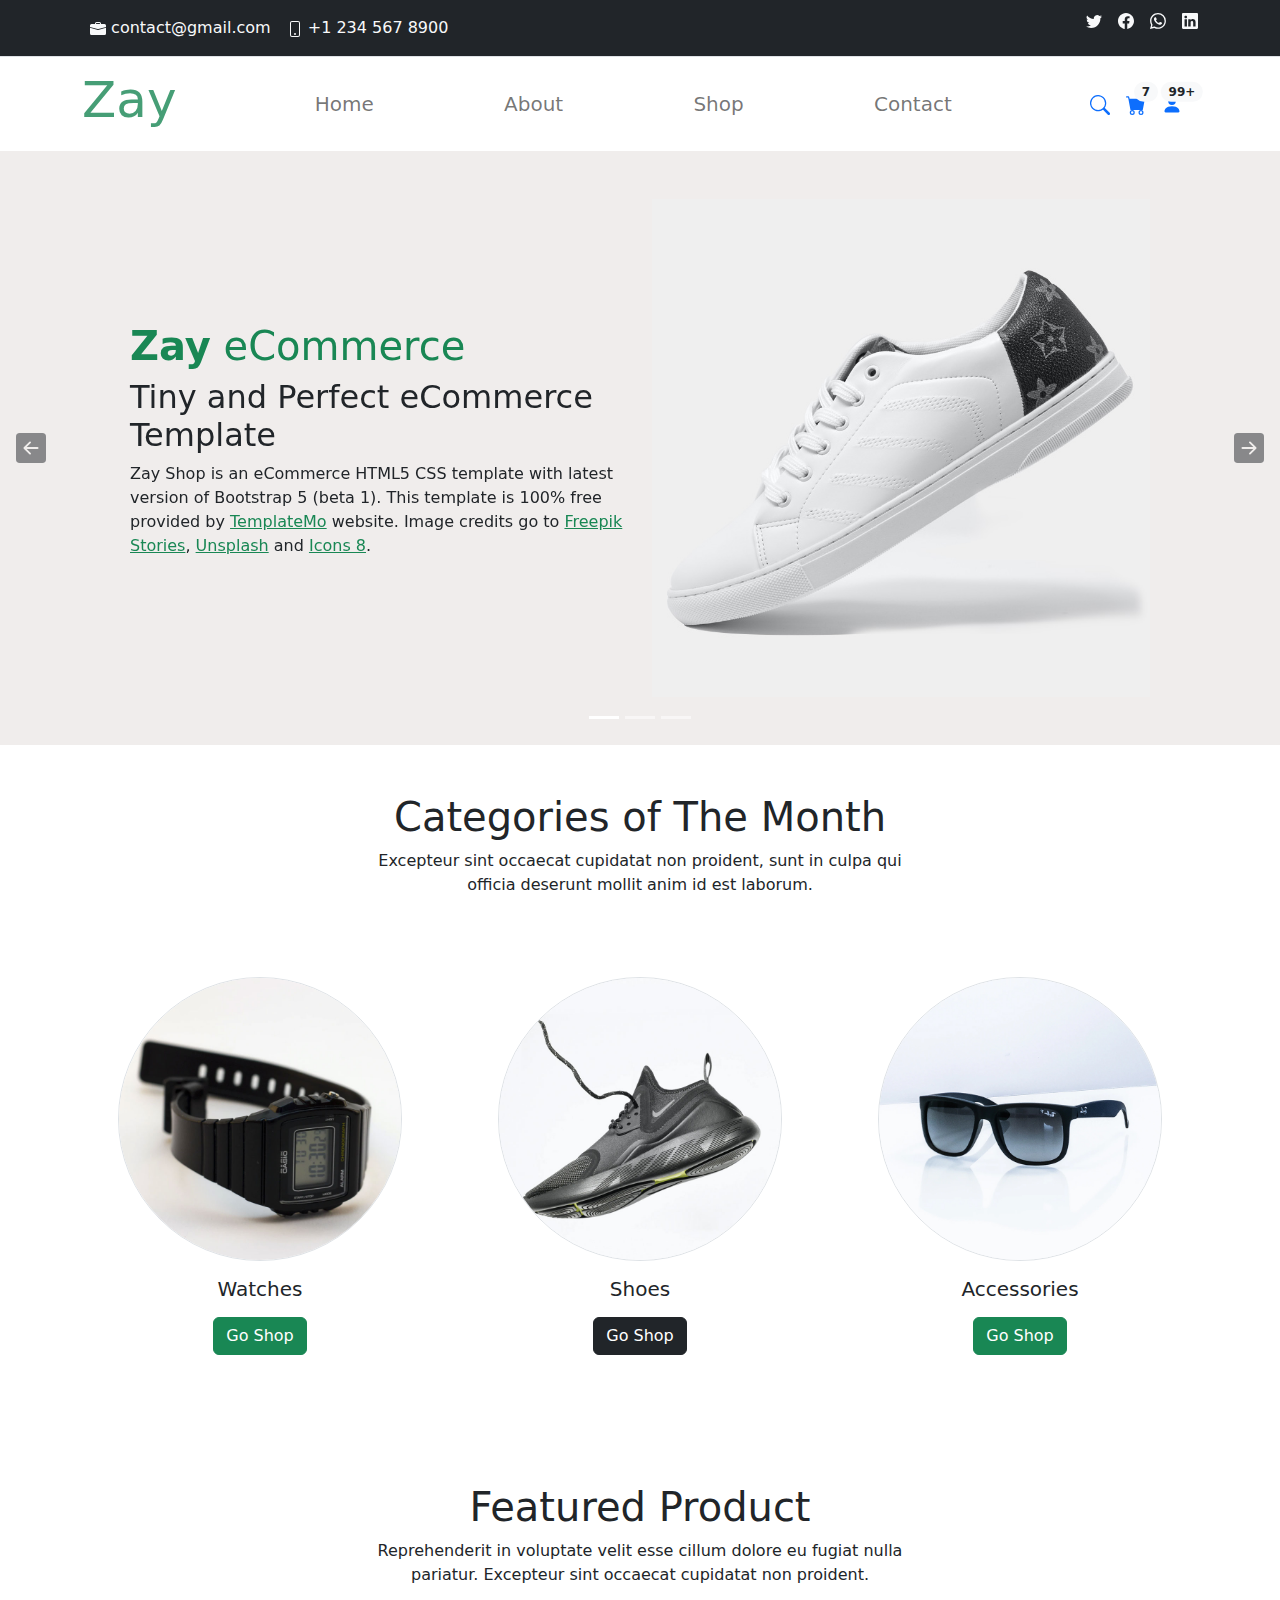
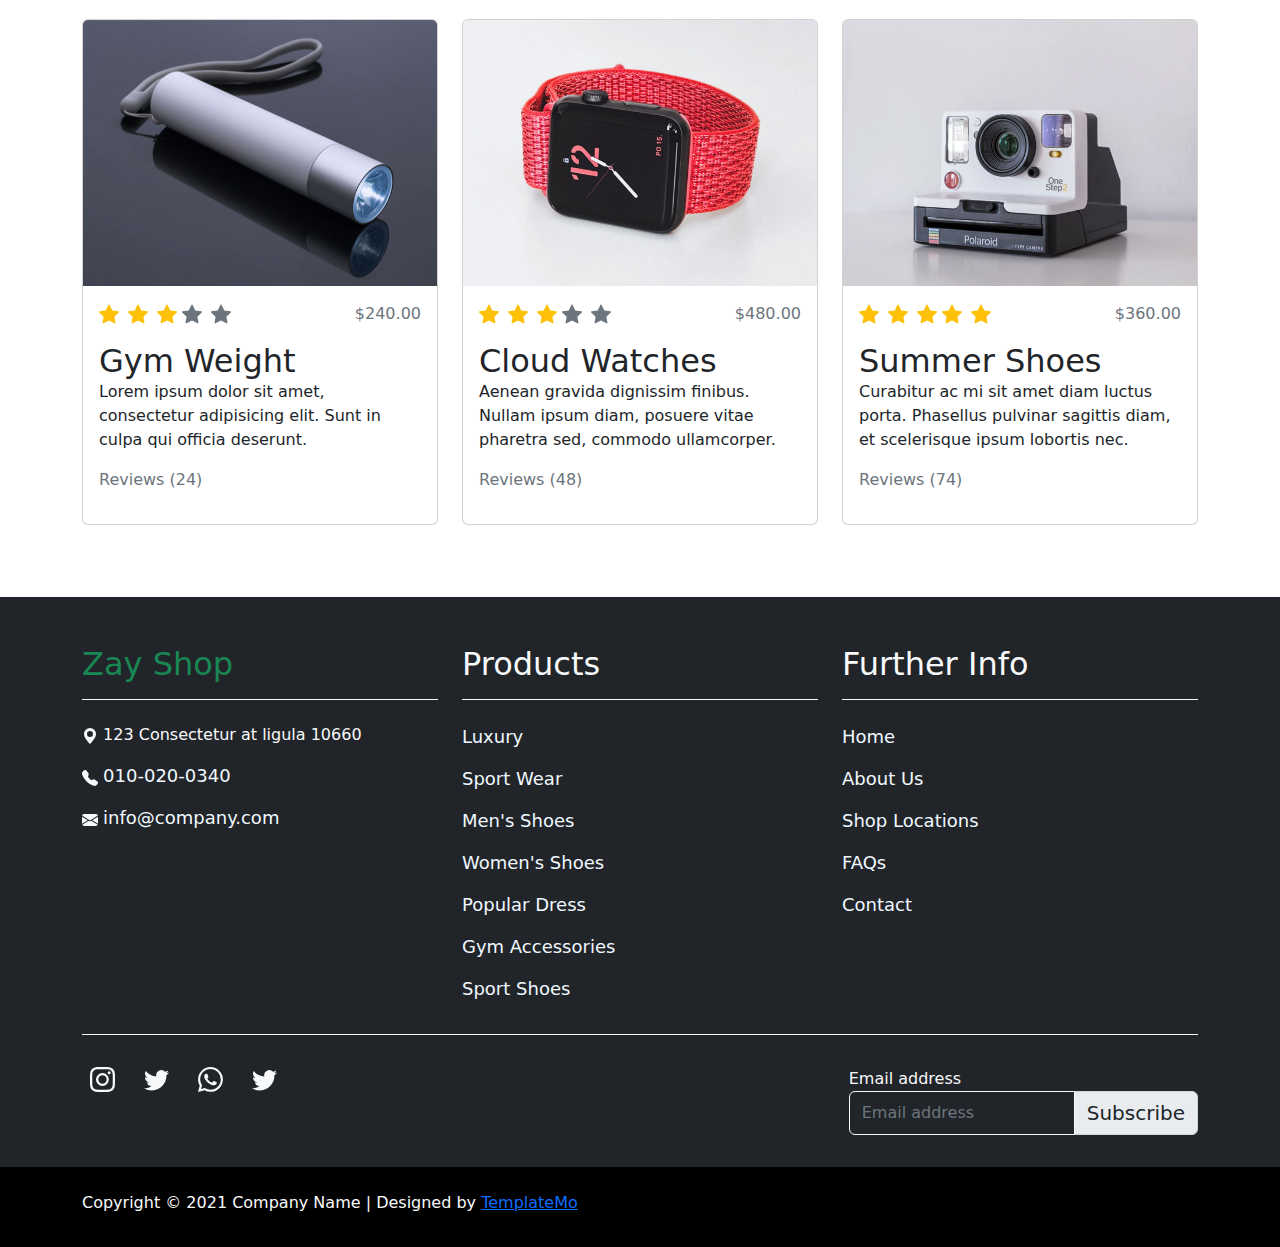
==== commit 1e064fed: "remove nav shadow" ====
--- a/index.html
+++ b/index.html
@@ -70,7 +70,7 @@
 
 
 
-  <nav class="navbar navbar-expand-lg navbar-light shadow">
+  <nav class="navbar navbar-expand-lg navbar-light">
     <div class="container d-flex justify-content-between align-items-center">
 
       <a class="navbar-brand text-success logo-zay h1 align-self-center" href="index.html">
